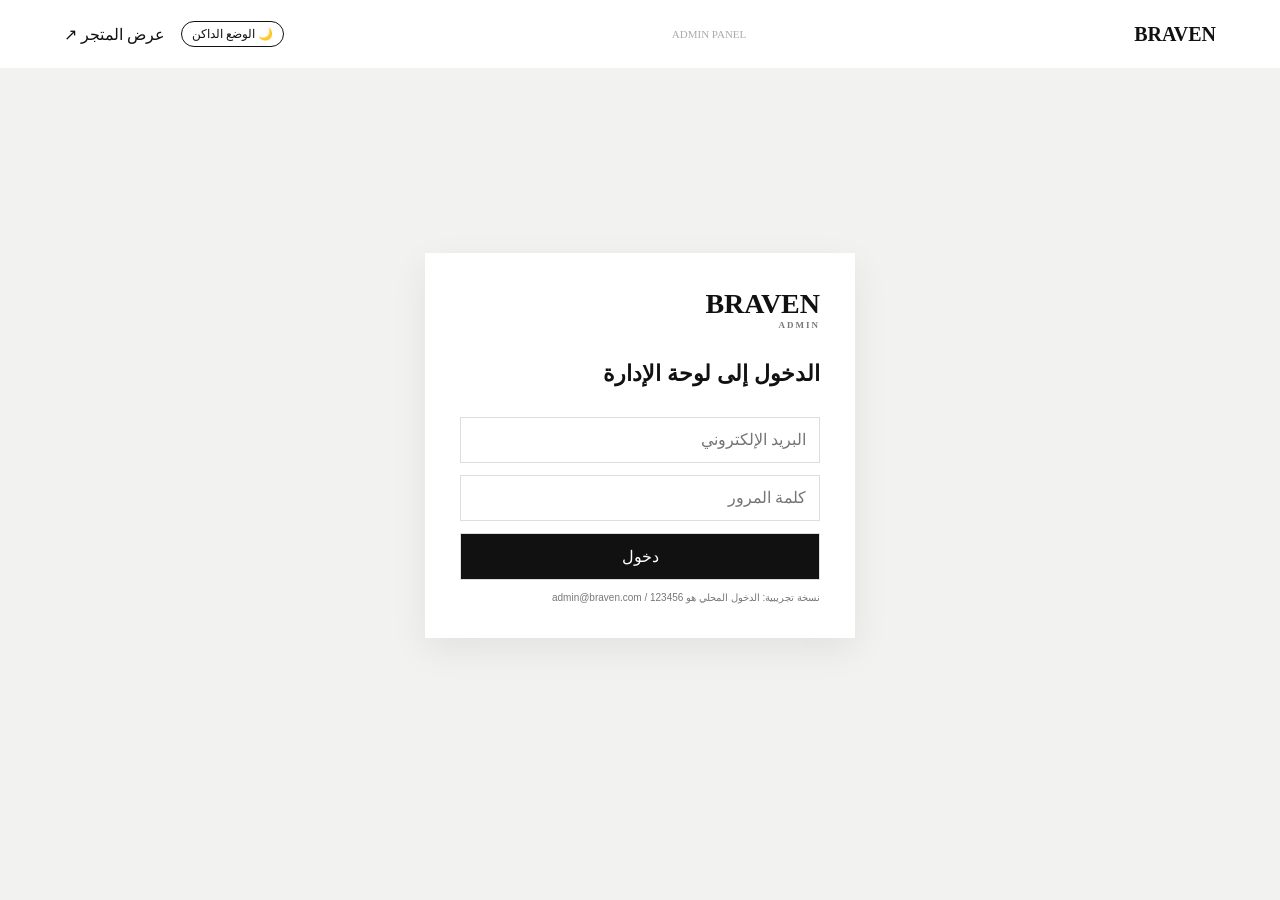
==== admin.html @ d01848b1 "Add files via upload" ====
<!doctype html><html lang="ar" dir="rtl"><head><meta charset="utf-8"><meta name="viewport" content="width=device-width,initial-scale=1"><title>لوحة الإدارة — BRAVEN</title><link rel="stylesheet" href="styles.css"></head><body class="admin-body">
<header class="admin-top"><a href="index.html">BRAVEN</a><span>ADMIN PANEL</span><div class="admin-top-actions"><button id="themeToggle" class="theme-toggle" onclick="toggleTheme()" title="تبديل الوضع">☀️ الوضع</button><a href="index.html">عرض المتجر ↗</a></div></header>
<main class="admin-wrap">
<section id="adminLogin" class="admin-login"><div class="admin-login-box"><div class="admin-logo">BRAVEN<span>ADMIN</span></div><h1>الدخول إلى لوحة الإدارة</h1><input id="adminEmail" placeholder="البريد الإلكتروني"><input id="adminPass" type="password" placeholder="كلمة المرور"><button onclick="adminLogin()">دخول</button><small>نسخة تجريبية: الدخول المحلي هو admin@braven.com / 123456</small></div></section>
<section id="dashboard" class="hidden">
<div class="admin-head"><div><span class="eyebrow dark">CONTROL CENTER</span><h1>لوحة الإدارة</h1><p>إدارة المنتجات والمخزون والطلبات والإعدادات.</p></div><button class="btn dark-btn" onclick="adminLogout()">تسجيل خروج</button></div>
<div class="stats"><div><b id="statOrders">0</b><span>الطلبات</span></div><div><b id="statSales">0</b><span>المبيعات ج.م</span></div><div><b id="statProducts">0</b><span>المنتجات</span></div><div><b id="statStock">0</b><span>المخزون</span></div></div>
<div class="admin-grid"><section class="admin-card"><h2 id="productFormTitle">إضافة منتج</h2><form id="productForm" onsubmit="saveProduct(event)"><input type="hidden" id="editId"><label>اسم المنتج<input id="pName" required placeholder="مثال: Oversized Tee"></label><label>الفئة<select id="pCat"><option value="men">رجالي</option><option value="women">حريمي</option><option value="kids">أطفال</option><option value="oversized">أوفر سايز</option><option value="hoodies">هوديز</option></select></label><div class="two"><label>السعر<input id="pPrice" required type="number"></label><label>السعر القديم<input id="pOld" type="number"></label></div><div class="two"><label>المخزون<input id="pStock" required type="number"></label><label>التقييم<input id="pRating" type="number" min="1" max="5" step=".1" value="5"></label></div><label>صورة المنتج<input id="pImage" type="file" accept="image/*"></label><label>أو رابط صورة<input id="pImageUrl" placeholder="https://..."></label><button class="btn dark-btn">حفظ المنتج</button><button type="button" class="btn outline" onclick="resetProductForm()">مسح</button></form></section>
<section class="admin-card"><h2>المنتجات والمخزون</h2><div id="adminProducts"></div></section></div>
<section class="admin-card" id="revenueDashboard"><h2>الإيرادات والإحصائيات</h2><p>جاري تحميل الإحصائيات...</p></section><section class="admin-card"><h2>الطلبات</h2><div id="adminOrders"></div></section>
<section class="admin-card settings"><h2>إعدادات المتجر</h2><div class="two"><label>اسم المتجر<input id="storeName"></label><label>رقم واتساب<input id="storePhone"></label></div><button class="btn dark-btn" onclick="saveSettings()">حفظ الإعدادات</button></section>
</section></main><div id="toast" class="toast"></div><script src="app.js"></script><script>initAdmin()</script></body></html>
---- styles.css ----
/* BRAVEN theme system — preserves the original layout while inverting the visual palette */
:root{
  --page-bg:#f4f4f1;--page-text:#111;--surface:#fff;--surface-2:#f8f8f6;
  --header-bg:#080a0b;--header-text:#fff;--border:#ddd;--muted-text:#747474;
  --invert-bg:#0b0d0e;--invert-text:#fff;--field-bg:#fff;--field-text:#111;
}
body{background:var(--page-bg);color:var(--page-text);transition:background-color .28s ease,color .28s ease}
body.theme-dark{
  --page-bg:#080909;--page-text:#fff;--surface:#111313;--surface-2:#161818;
  --header-bg:#000;--header-text:#fff;--border:#303333;--muted-text:#b7b7b7;
  --invert-bg:#000;--invert-text:#fff;--field-bg:#151717;--field-text:#fff;
}
body.theme-dark .topbar,body.theme-dark .admin-top{background:#000;color:#fff;border-color:#252525}
body:not(.theme-dark) .topbar,body:not(.theme-dark) .admin-top{background:#fff;color:#111;border-color:#ddd}
body:not(.theme-dark) .topbar nav a,body:not(.theme-dark) .actions button,body:not(.theme-dark) .actions a{color:#111}
body:not(.theme-dark) .brand small{color:#777}
body.theme-dark .brand small{color:#bbb}
body:not(.theme-dark) .hero{background:#fff;color:#111}
body:not(.theme-dark) .hero p{color:#555}
body:not(.theme-dark) .hero-art{background:linear-gradient(135deg,#eee,#fff)}
body:not(.theme-dark) .hero-stamp{color:#1118}
body:not(.theme-dark) .ghost{color:#111;border-color:#999}
body.theme-dark .section:not(.dark-section),body.theme-dark .benefits,body.theme-dark .instagram{background:#080909;color:#fff}
body.theme-dark .dark-section,body.theme-dark .reviews{background:#000;color:#fff}
body.theme-dark .product-card,body.theme-dark .cart-row,body.theme-dark .cart-total,
body.theme-dark .form-card,body.theme-dark .account-card,body.theme-dark .admin-card,
body.theme-dark .stats>div,body.theme-dark .admin-login-box{background:#111313;color:#fff;border-color:#303333}
body.theme-dark .product-card h3,body.theme-dark .section-head h2,body.theme-dark .admin-card h2,
body.theme-dark .admin-head h1,body.theme-dark .admin-logo,body.theme-dark label{color:#fff}
body.theme-dark .section-head a,body.theme-dark .benefits span,body.theme-dark .admin-product small,
body.theme-dark .order small,body.theme-dark .stats span{color:#b7b7b7}
body.theme-dark .benefits{border-color:#303333}
body.theme-dark .benefits>div{border-color:#303333}
body.theme-dark .shop-tools input,body.theme-dark .shop-tools select,body.theme-dark .account-card input,
body.theme-dark .checkout-form input,body.theme-dark .checkout-form select,body.theme-dark .checkout-form textarea,
body.theme-dark .admin-card input,body.theme-dark .admin-card select,
body.theme-dark .admin-login-box input{background:#151717;color:#fff;border-color:#3a3a3a}
body.theme-dark .outline{color:#fff;border-color:#555;background:transparent}
body.theme-dark .dark-btn{background:#fff;color:#000}
body.theme-dark .add-btn{background:#fff;color:#000}
body.theme-dark .sale{background:#fff;color:#000}
body.theme-dark .order,.theme-dark .admin-product{border-color:#303333}
body.theme-dark footer{background:#000;color:#aaa}
body.theme-dark footer h4{color:#fff}
body.theme-dark .newsletter{background:#000;color:#fff}
body.theme-dark .newsletter input{background:#151717;color:#fff}
body:not(.theme-dark) .dark-section{background:#fff;color:#111;border-top:1px solid #eee;border-bottom:1px solid #eee}
body:not(.theme-dark) .dark-section .section-head a{color:#555}
body:not(.theme-dark) .newsletter{background:#f2f2ef;color:#111}
body:not(.theme-dark) footer{background:#fff;color:#666;border-top:1px solid #ddd}
body:not(.theme-dark) footer h4{color:#111}
body:not(.theme-dark) .admin-body{background:#f4f4f1}
body.theme-dark .admin-body{background:#080909}
.theme-toggle{background:transparent!important;color:inherit!important;border:1px solid currentColor!important;border-radius:999px;padding:6px 10px!important;font-size:12px!important;line-height:1;transition:all .2s ease}
.theme-toggle:hover{transform:translateY(-1px);opacity:.8}
.admin-top-actions{display:flex;align-items:center;gap:16px}
.social-link{display:block;margin:8px 0}
@media(max-width:520px){.admin-top-actions{gap:8px}.theme-toggle{padding:6px 8px!important}.admin-top{padding:0 3%}.admin-top span{display:none}}
@import url('https://fonts.googleapis.com/css2?family=Cairo:wght@400;600;700;800;900&family=Montserrat:wght@500;700;800;900&display=swap');
:root{--black:#090b0c;--dark:#111416;--white:#f7f7f4;--line:#ddd;--muted:#747474;--accent:#fff;--card:#fff;--shadow:0 12px 35px #00000012}
*{box-sizing:border-box}html{scroll-behavior:smooth}body{margin:0;font-family:Cairo,Arial,sans-serif;background:#f4f4f1;color:#111}a{text-decoration:none;color:inherit}button,input,select,textarea{font:inherit}button{cursor:pointer;border:0}.topbar{height:66px;background:#080a0b;color:#fff;display:flex;align-items:center;padding:0 4%;gap:28px;position:sticky;top:0;z-index:20;border-bottom:1px solid #242729}.brand{display:flex;flex-direction:column;line-height:1;font-family:Montserrat,sans-serif;letter-spacing:.4px;min-width:110px}.brand span{font-weight:900;font-size:20px}.brand small{font-size:7px;letter-spacing:2px;margin-top:5px;color:#bbb}.topbar nav{display:flex;gap:25px;font-size:12px;flex:1}.topbar nav a{opacity:.78}.topbar nav a:hover,.topbar nav .active{opacity:1}.actions{display:flex;gap:13px;align-items:center}.actions button,.actions a{background:none;color:#fff;font-size:17px}.cart-link{white-space:nowrap}.cart-link b{background:#fff;color:#111;border-radius:50%;padding:1px 5px;font-size:10px}.hero{min-height:560px;background:#0b0d0e;color:#fff;display:grid;grid-template-columns:42% 58%;overflow:hidden}.hero-copy{padding:90px 8% 70px;display:flex;flex-direction:column;justify-content:center;z-index:2}.eyebrow{font:700 10px Montserrat,sans-serif;letter-spacing:2px;color:#bbb}.eyebrow.dark{color:#777}.hero h1{font:900 clamp(50px,6vw,86px)/.88 Montserrat;margin:18px 0;letter-spacing:-3px}.hero h1 strong{font-weight:900}.hero p{max-width:470px;color:#bdbdbd;line-height:1.9}.hero-buttons{display:flex;gap:10px;margin-top:22px}.btn{padding:12px 25px;border-radius:3px;font-weight:800;font-size:13px;display:inline-block}.light{background:#fff;color:#111}.ghost{border:1px solid #666;color:#fff}.dark-btn{background:#111;color:#fff}.outline{border:1px solid #aaa;background:transparent;color:#111}.hero-art{position:relative;background:linear-gradient(135deg,#303438,#121516);min-height:560px}.model-card{position:absolute;width:39%;height:72%;bottom:0;border-radius:7px 7px 0 0;background:linear-gradient(150deg,#272a2d,#070808);box-shadow:0 20px 60px #0008}.model-card:before{content:"";position:absolute;inset:9% 18%;border:2px solid #ddd6;border-radius:50% 50% 18% 18%;opacity:.25}.model-card span{position:absolute;top:42%;left:20%;font:900 17px Montserrat;transform:rotate(-8deg);color:#ddd}.model-one{left:20%;transform:rotate(-3deg)}.model-two{right:14%;height:68%;background:linear-gradient(150deg,#f0f0eb,#a7a7a3);transform:rotate(4deg)}.model-two span{color:#222}.hero-stamp{position:absolute;right:4%;top:18%;font:800 12px Montserrat;line-height:1.4;color:#fff8;text-align:center}.section{padding:55px 5%}.section-head{display:flex;justify-content:space-between;align-items:end;margin-bottom:25px}.section-head h2{margin:5px 0 0;font-size:25px}.section-head>a{font-size:12px;font-weight:700}.category-grid{display:grid;grid-template-columns:repeat(5,1fr);gap:12px}.cat{height:180px;border-radius:4px;overflow:hidden;position:relative;padding:18px;color:#fff;display:flex;flex-direction:column;justify-content:end;background:#25282a}.cat:before{content:"";position:absolute;inset:0;background:linear-gradient(transparent 20%,#000b)}.cat span,.cat b{position:relative}.cat span{font:800 12px Montserrat;letter-spacing:1px}.cat b{font-size:15px}.cat-men{background:linear-gradient(135deg,#444,#111)}.cat-women{background:linear-gradient(135deg,#777,#191919)}.cat-kids{background:linear-gradient(135deg,#bbb,#333)}.cat-over{background:linear-gradient(135deg,#333,#080808)}.cat-hood{background:linear-gradient(135deg,#555,#151515)}.dark-section{background:#0b0d0e;color:#fff}.dark-section .section-head a{color:#bbb}.product-grid{display:grid;grid-template-columns:repeat(4,1fr);gap:14px}.product-card{background:#fff;color:#111;border-radius:4px;overflow:hidden;box-shadow:var(--shadow);position:relative}.product-image{height:260px;background:linear-gradient(135deg,#ddd,#777);display:flex;align-items:center;justify-content:center;position:relative}.product-image span{font:900 28px Montserrat;color:#222;transform:rotate(-8deg);opacity:.7}.product-body{padding:12px}.product-body h3{font-size:13px;margin:0 0 5px}.price{font-weight:900}.old{text-decoration:line-through;color:#999;font-size:11px;margin-right:7px}.rating{color:#d18a00;font-size:11px;margin:4px 0}.add-btn{width:100%;background:#0b0d0e;color:#fff;padding:9px;border-radius:3px;margin-top:7px;font-size:11px}.sale{position:absolute;top:8px;left:8px;background:#111;color:#fff;padding:4px 7px;font-size:9px}.benefits{display:grid;grid-template-columns:repeat(4,1fr);padding-top:35px;padding-bottom:35px;background:#fff;border-bottom:1px solid #ddd}.benefits>div{padding:10px 25px;border-left:1px solid #ddd;display:flex;flex-direction:column;gap:3px}.benefits i{font-size:23px;font-style:normal}.benefits span{font-size:11px;color:#777}.benefits b{font-size:13px}.reviews{background:#0b0d0e;color:#fff}.review-grid{display:grid;grid-template-columns:repeat(3,1fr);gap:14px}.review-grid article{border:1px solid #292d2f;padding:22px;background:#111416}.review-grid b{color:#e7a62b}.review-grid p{font-size:13px;line-height:1.8;color:#ccc}.review-grid strong{font-size:12px}.insta-grid{display:grid;grid-template-columns:repeat(5,1fr);gap:8px}.insta-grid div{height:150px;background:linear-gradient(135deg,#333,#aaa);display:flex;align-items:center;justify-content:center;color:#fff;font:900 15px Montserrat}.newsletter{background:#111416;color:#fff;padding:45px 7%;display:flex;justify-content:space-between;align-items:center}.newsletter h2{margin:8px 0}.newsletter p{color:#aaa;font-size:12px}.newsletter form{display:flex;gap:8px}.newsletter input{min-width:300px;padding:13px;border:0}.newsletter button{padding:13px 25px}.newsletter+footer{}footer{background:#070809;color:#aaa;display:grid;grid-template-columns:2fr 1fr 1fr 1fr;gap:40px;padding:45px 5%;font-size:11px}footer h4{color:#fff;margin-top:0}footer>div>a:not(.brand){display:block;margin:9px 0}footer p{line-height:1.8}.page-title{margin-bottom:35px}.page-title h1{font-size:38px;margin:7px 0}.shop-tools{display:flex;gap:10px;margin-bottom:25px}.shop-tools input{flex:1}.shop-tools input,.shop-tools select,.account-card input,.checkout-form input,.checkout-form select,.checkout-form textarea,.admin-card input,.admin-card select{border:1px solid #ddd;background:#fff;padding:12px;border-radius:3px;outline:none}.cart-row{display:grid;grid-template-columns:90px 1fr 100px 120px 40px;align-items:center;gap:15px;background:#fff;padding:12px;margin-bottom:8px}.mini-img{height:75px;background:linear-gradient(135deg,#ddd,#777);display:flex;align-items:center;justify-content:center;font:900 12px Montserrat}.cart-total{background:#fff;padding:25px;margin-top:20px;display:flex;justify-content:space-between;align-items:center}.checkout-form{display:grid;grid-template-columns:1.2fr .8fr;gap:20px}.form-card,.account-card{background:#fff;padding:25px;border-radius:5px;box-shadow:var(--shadow)}.form-card label,.admin-card label{display:flex;flex-direction:column;gap:7px;font-size:12px;margin-bottom:13px;font-weight:700}.form-card textarea{min-height:100px}.account{min-height:600px;display:flex;justify-content:center;align-items:flex-start}.account-card{width:min(500px,100%);display:flex;flex-direction:column;gap:12px}.toast{position:fixed;bottom:25px;left:25px;background:#111;color:#fff;padding:12px 18px;border-radius:4px;opacity:0;transform:translateY(10px);transition:.25s;z-index:99}.toast.show{opacity:1;transform:none}.admin-body{background:#f2f3f1}.admin-top{height:68px;background:#0a0c0d;color:#fff;display:flex;align-items:center;justify-content:space-between;padding:0 5%;font-family:Montserrat}.admin-top>a:first-child{font-size:20px;font-weight:900}.admin-top span{font-size:11px;color:#aaa}.admin-wrap{padding:40px 5%}.admin-login{min-height:75vh;display:grid;place-items:center}.admin-login-box{background:#fff;padding:35px;width:min(430px,100%);box-shadow:var(--shadow);display:flex;flex-direction:column;gap:12px}.admin-login-box h1{font-size:22px}.admin-login-box input,.admin-login-box button{padding:13px;border:1px solid #ddd}.admin-login-box button{background:#111;color:#fff}.admin-login-box small{font-size:10px;color:#777}.admin-logo{font:900 28px Montserrat}.admin-logo span{font-size:9px;display:block;letter-spacing:2px;color:#777}.admin-head{display:flex;justify-content:space-between;align-items:center;margin-bottom:25px}.admin-head h1{margin:5px 0}.stats{display:grid;grid-template-columns:repeat(4,1fr);gap:12px;margin-bottom:18px}.stats>div{background:#fff;padding:20px;box-shadow:var(--shadow);display:flex;flex-direction:column}.stats b{font:900 25px Montserrat}.stats span{font-size:11px;color:#777}.admin-grid{display:grid;grid-template-columns:.85fr 1.15fr;gap:18px}.admin-card{background:#fff;padding:22px;margin-bottom:18px;box-shadow:var(--shadow)}.admin-card h2{font-size:17px;margin-top:0}.two{display:grid;grid-template-columns:1fr 1fr;gap:10px}.admin-product{display:grid;grid-template-columns:60px 1fr auto;gap:10px;align-items:center;border-bottom:1px solid #eee;padding:10px 0}.admin-thumb{width:60px;height:60px;background:linear-gradient(135deg,#ddd,#777);display:grid;place-items:center;font:800 9px Montserrat}.admin-product small{color:#777}.admin-actions button{padding:6px 9px;font-size:10px;margin:2px}.order{border:1px solid #eee;padding:14px;margin-bottom:8px}.order-head{display:flex;justify-content:space-between;font-weight:800}.order small{color:#777}.hidden{display:none!important}@media(max-width:900px){.topbar nav{display:none}.hero{grid-template-columns:1fr}.hero-art{min-height:400px}.category-grid{grid-template-columns:repeat(2,1fr)}.product-grid{grid-template-columns:repeat(2,1fr)}.benefits{grid-template-columns:repeat(2,1fr)}.review-grid,.insta-grid{grid-template-columns:1fr}.checkout-form,.admin-grid{grid-template-columns:1fr}footer{grid-template-columns:1fr 1fr}.newsletter{display:block}.newsletter form{margin-top:20px}.cart-row{grid-template-columns:65px 1fr auto}.cart-row .qty,.cart-row .remove{grid-column:auto}.stats{grid-template-columns:repeat(2,1fr)}}@media(max-width:520px){.section{padding:38px 4%}.hero-copy{padding:60px 7%}.hero h1{font-size:48px}.category-grid,.product-grid{grid-template-columns:1fr 1fr}.product-image{height:190px}.benefits{grid-template-columns:1fr}.shop-tools{flex-direction:column}.newsletter input{min-width:0;width:100%}footer{grid-template-columns:1fr}.two{grid-template-columns:1fr}}

.order-status label{display:flex;flex-direction:column;gap:6px;font-size:11px;font-weight:700}
.order-status select{padding:8px;border:1px solid #ddd;border-radius:4px;background:#fff}
.theme-dark .order-status select{background:#151717;color:#fff;border-color:#444}
.order-status-list{margin-top:18px}.customer-order-status{display:flex;justify-content:space-between;align-items:center;padding:12px 0;border-bottom:1px solid var(--border);gap:12px}
.customer-order-status:last-child{border-bottom:0}.customer-order-status small{display:block;color:var(--muted-text);font-size:10px;margin-top:3px}.customer-order-status strong{padding:6px 10px;border-radius:999px;border:1px solid var(--border);font-size:11px}

.previous-orders{margin-top:18px}.previous-order{border-top:1px solid #ddd;padding:14px 0}.previous-order .order-head{display:flex;gap:12px;justify-content:space-between;flex-wrap:wrap}.previous-items{display:flex;gap:8px;flex-wrap:wrap;margin-top:8px}.previous-items span{padding:6px 9px;background:#f3f3f3;border-radius:6px}.revenue-stats{margin:14px 0}.revenue-stats div{min-height:75px}
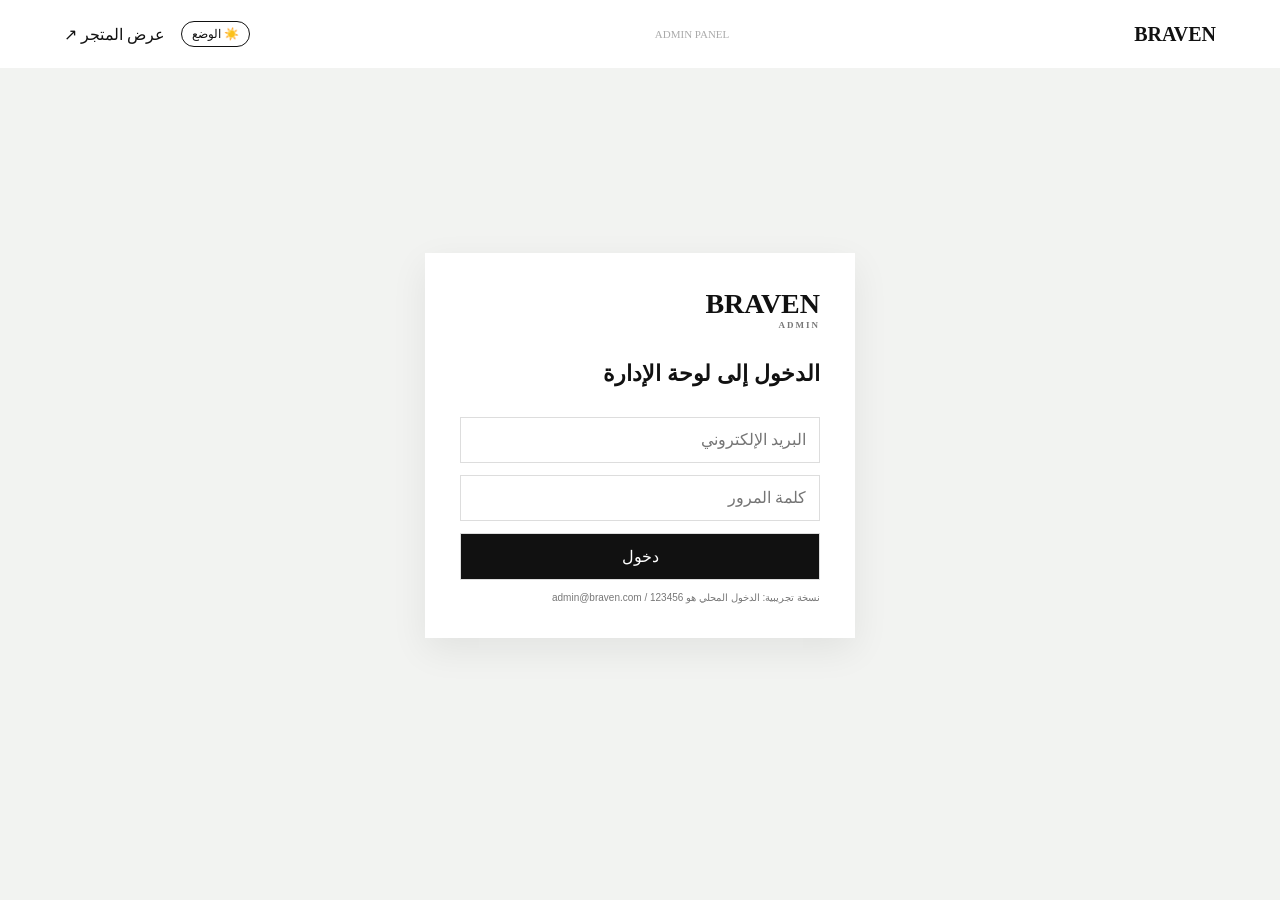
==== commit 12e3337f: "Extend admin product editor and review management" ====
--- a/admin.html
+++ b/admin.html
@@ -5,8 +5,8 @@
 <section id="dashboard" class="hidden">
 <div class="admin-head"><div><span class="eyebrow dark">CONTROL CENTER</span><h1>لوحة الإدارة</h1><p>إدارة المنتجات والمخزون والطلبات والإعدادات.</p></div><button class="btn dark-btn" onclick="adminLogout()">تسجيل خروج</button></div>
 <div class="stats"><div><b id="statOrders">0</b><span>الطلبات</span></div><div><b id="statSales">0</b><span>المبيعات ج.م</span></div><div><b id="statProducts">0</b><span>المنتجات</span></div><div><b id="statStock">0</b><span>المخزون</span></div></div>
-<div class="admin-grid"><section class="admin-card"><h2 id="productFormTitle">إضافة منتج</h2><form id="productForm" onsubmit="saveProduct(event)"><input type="hidden" id="editId"><label>اسم المنتج<input id="pName" required placeholder="مثال: Oversized Tee"></label><label>الفئة<select id="pCat"><option value="men">رجالي</option><option value="women">حريمي</option><option value="kids">أطفال</option><option value="oversized">أوفر سايز</option><option value="hoodies">هوديز</option></select></label><div class="two"><label>السعر<input id="pPrice" required type="number"></label><label>السعر القديم<input id="pOld" type="number"></label></div><div class="two"><label>المخزون<input id="pStock" required type="number"></label><label>التقييم<input id="pRating" type="number" min="1" max="5" step=".1" value="5"></label></div><label>صورة المنتج<input id="pImage" type="file" accept="image/*"></label><label>أو رابط صورة<input id="pImageUrl" placeholder="https://..."></label><button class="btn dark-btn">حفظ المنتج</button><button type="button" class="btn outline" onclick="resetProductForm()">مسح</button></form></section>
+<div class="admin-grid"><section class="admin-card"><h2 id="productFormTitle">إضافة منتج</h2><form id="productForm" onsubmit="saveProduct(event)"><input type="hidden" id="editId"><label>اسم المنتج<input id="pName" required placeholder="مثال: Oversized Tee"></label><label>الفئة<select id="pCat"><option value="men">رجالي</option><option value="women">حريمي</option><option value="kids">أطفال</option><option value="oversized">أوفر سايز</option><option value="hoodies">هوديز</option></select></label><div class="two"><label>السعر<input id="pPrice" required type="number"></label><label>السعر القديم<input id="pOld" type="number"></label></div><div class="two"><label>المخزون<input id="pStock" required type="number"></label><label>التقييم<input id="pRating" type="number" min="1" max="5" step=".1" value="5"></label></div><label>صور المنتج (يمكن اختيار أكثر من صورة)<input id="pImages" type="file" accept="image/*" multiple></label><label>أو رابط صورة رئيسية<input id="pImageUrl" placeholder="https://..."></label><label>الوصف الكامل<textarea id="pDescription" rows="5" placeholder="وصف المنتج وتفاصيله"></textarea></label><div class="two"><label>المقاسات<input id="pSizes" placeholder="S, M, L, XL"></label><label>الألوان<input id="pColors" placeholder="أسود, أبيض"></label></div><div class="two"><label>SKU / كود المنتج<input id="pSku" placeholder="BRV-001"></label><label>حد تنبيه المخزون<input id="pLowStock" type="number" min="0" value="3"></label></div><div class="admin-checks"><label><input id="pFeatured" type="checkbox"> منتج مميز</label><label><input id="pNew" type="checkbox"> منتج جديد</label></div><button class="btn dark-btn">حفظ المنتج</button><button type="button" class="btn outline" onclick="resetProductForm()">مسح</button></form></section>
 <section class="admin-card"><h2>المنتجات والمخزون</h2><div id="adminProducts"></div></section></div>
 <section class="admin-card" id="revenueDashboard"><h2>الإيرادات والإحصائيات</h2><p>جاري تحميل الإحصائيات...</p></section><section class="admin-card"><h2>الطلبات</h2><div id="adminOrders"></div></section>
-<section class="admin-card settings"><h2>إعدادات المتجر</h2><div class="two"><label>اسم المتجر<input id="storeName"></label><label>رقم واتساب<input id="storePhone"></label></div><button class="btn dark-btn" onclick="saveSettings()">حفظ الإعدادات</button></section>
+<section class="admin-card"><h2>إدارة التقييمات والمراجعات</h2><div id="adminReviews"></div></section><section class="admin-card settings"><h2>إعدادات المتجر</h2><div class="two"><label>اسم المتجر<input id="storeName"></label><label>رقم واتساب<input id="storePhone"></label></div><button class="btn dark-btn" onclick="saveSettings()">حفظ الإعدادات</button></section>
 </section></main><div id="toast" class="toast"></div><script src="app.js"></script><script>initAdmin()</script></body></html>
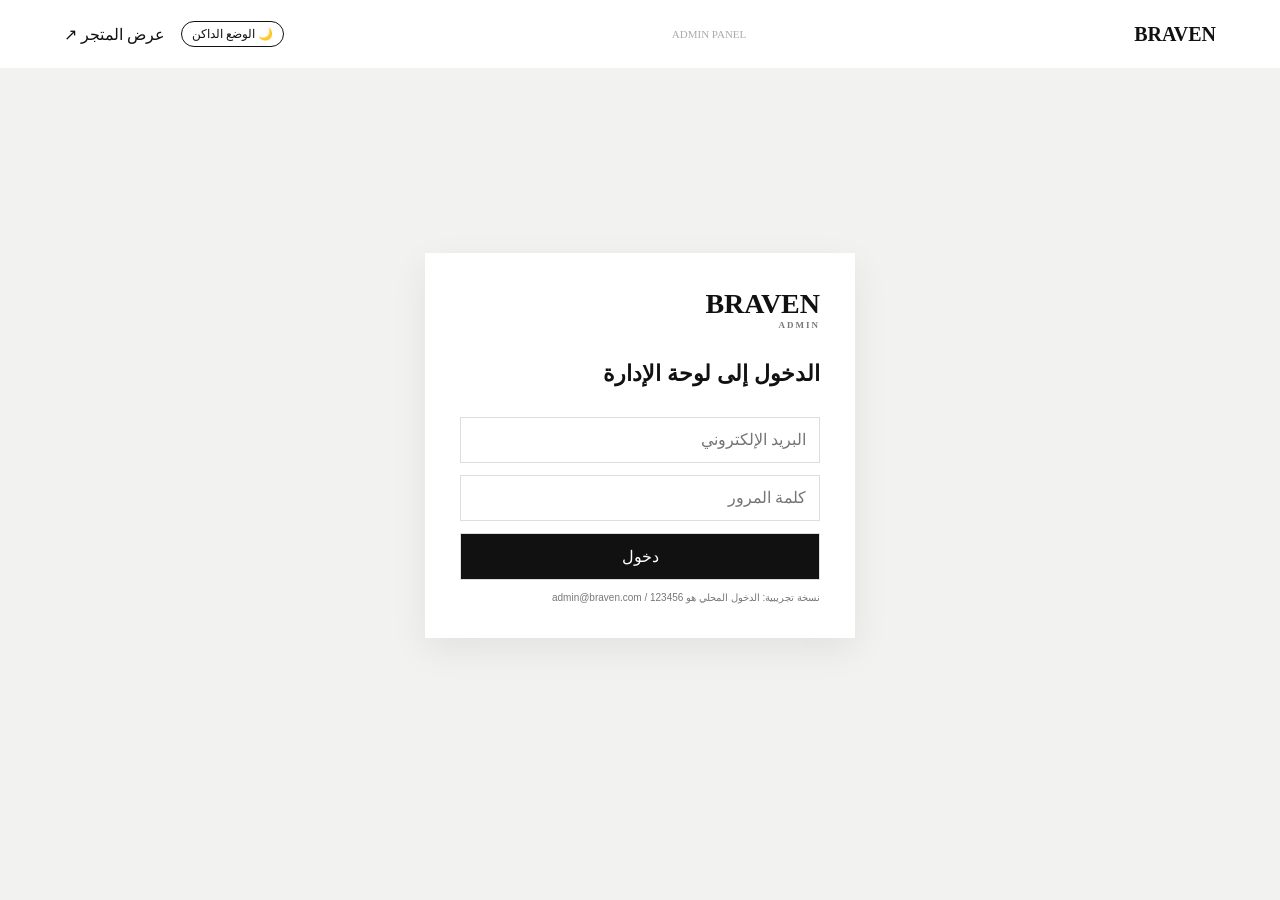
==== commit b156dea1: "Use stable runtime fix in admin and refresh assets" ====
--- a/admin.html
+++ b/admin.html
@@ -1,12 +1,9 @@
-<!doctype html><html lang="ar" dir="rtl"><head><meta charset="utf-8"><meta name="viewport" content="width=device-width,initial-scale=1"><title>لوحة الإدارة — BRAVEN</title><link rel="stylesheet" href="styles.css"></head><body class="admin-body">
+<!doctype html><html lang="ar" dir="rtl"><head><meta charset="utf-8"><meta name="viewport" content="width=device-width,initial-scale=1"><title>لوحة الإدارة — BRAVEN</title><link rel="stylesheet" href="styles.css?v=20260926-3"></head><body class="admin-body">
 <header class="admin-top"><a href="index.html">BRAVEN</a><span>ADMIN PANEL</span><div class="admin-top-actions"><button id="themeToggle" class="theme-toggle" onclick="toggleTheme()" title="تبديل الوضع">☀️ الوضع</button><a href="index.html">عرض المتجر ↗</a></div></header>
-<main class="admin-wrap">
-<section id="adminLogin" class="admin-login"><div class="admin-login-box"><div class="admin-logo">BRAVEN<span>ADMIN</span></div><h1>الدخول إلى لوحة الإدارة</h1><input id="adminEmail" placeholder="البريد الإلكتروني"><input id="adminPass" type="password" placeholder="كلمة المرور"><button onclick="adminLogin()">دخول</button><small>نسخة تجريبية: الدخول المحلي هو admin@braven.com / 123456</small></div></section>
-<section id="dashboard" class="hidden">
-<div class="admin-head"><div><span class="eyebrow dark">CONTROL CENTER</span><h1>لوحة الإدارة</h1><p>إدارة المنتجات والمخزون والطلبات والإعدادات.</p></div><button class="btn dark-btn" onclick="adminLogout()">تسجيل خروج</button></div>
+<main class="admin-wrap"><section id="adminLogin" class="admin-login"><div class="admin-login-box"><div class="admin-logo">BRAVEN<span>ADMIN</span></div><h1>الدخول إلى لوحة الإدارة</h1><input id="adminEmail" placeholder="البريد الإلكتروني"><input id="adminPass" type="password" placeholder="كلمة المرور"><button onclick="bravenSafeAdminLogin()">دخول</button><small>نسخة تجريبية: الدخول المحلي هو admin@braven.com / 123456</small></div></section>
+<section id="dashboard" class="hidden"><div class="admin-head"><div><span class="eyebrow dark">CONTROL CENTER</span><h1>لوحة الإدارة</h1><p>إدارة المنتجات والمخزون والطلبات والإعدادات.</p></div><button class="btn dark-btn" onclick="adminLogout()">تسجيل خروج</button></div>
 <div class="stats"><div><b id="statOrders">0</b><span>الطلبات</span></div><div><b id="statSales">0</b><span>المبيعات ج.م</span></div><div><b id="statProducts">0</b><span>المنتجات</span></div><div><b id="statStock">0</b><span>المخزون</span></div></div>
-<div class="admin-grid"><section class="admin-card"><h2 id="productFormTitle">إضافة منتج</h2><form id="productForm" onsubmit="saveProduct(event)"><input type="hidden" id="editId"><label>اسم المنتج<input id="pName" required placeholder="مثال: Oversized Tee"></label><label>الفئة<select id="pCat"><option value="men">رجالي</option><option value="women">حريمي</option><option value="kids">أطفال</option><option value="oversized">أوفر سايز</option><option value="hoodies">هوديز</option></select></label><div class="two"><label>السعر<input id="pPrice" required type="number"></label><label>السعر القديم<input id="pOld" type="number"></label></div><div class="two"><label>المخزون<input id="pStock" required type="number"></label><label>التقييم<input id="pRating" type="number" min="1" max="5" step=".1" value="5"></label></div><label>صور المنتج (يمكن اختيار أكثر من صورة)<input id="pImages" type="file" accept="image/*" multiple></label><label>أو رابط صورة رئيسية<input id="pImageUrl" placeholder="https://..."></label><label>الوصف الكامل<textarea id="pDescription" rows="5" placeholder="وصف المنتج وتفاصيله"></textarea></label><div class="two"><label>المقاسات<input id="pSizes" placeholder="S, M, L, XL"></label><label>الألوان<input id="pColors" placeholder="أسود, أبيض"></label></div><div class="two"><label>SKU / كود المنتج<input id="pSku" placeholder="BRV-001"></label><label>حد تنبيه المخزون<input id="pLowStock" type="number" min="0" value="3"></label></div><div class="admin-checks"><label><input id="pFeatured" type="checkbox"> منتج مميز</label><label><input id="pNew" type="checkbox"> منتج جديد</label></div><button class="btn dark-btn">حفظ المنتج</button><button type="button" class="btn outline" onclick="resetProductForm()">مسح</button></form></section>
+<div class="admin-grid"><section class="admin-card"><h2 id="productFormTitle">إضافة منتج</h2><form id="productForm" onsubmit="saveProduct(event)"><input type="hidden" id="editId"><label>اسم المنتج<input id="pName" required placeholder="مثال: Oversized Tee"></label><label>الفئة><select id="pCat"><option value="men">رجالي</option><option value="women">حريمي</option><option value="kids">أطفال</option><option value="oversized">أوفر سايز</option><option value="hoodies">هوديز</option></select></label><div class="two"><label>السعر<input id="pPrice" required type="number"></label><label>السعر القديم<input id="pOld" type="number"></label></div><div class="two"><label>المخزون<input id="pStock" required type="number"></label><label>التقييم<input id="pRating" type="number" min="1" max="5" step=".1" value="5"></label></div><label>صور المنتج (يمكن اختيار أكثر من صورة)<input id="pImages" type="file" accept="image/*" multiple></label><label>أو رابط صورة رئيسية<input id="pImageUrl" placeholder="https://..."></label><label>الوصف الكامل<textarea id="pDescription" rows="5" placeholder="وصف المنتج وتفاصيله"></textarea></label><div class="two"><label>المقاسات<input id="pSizes" placeholder="S, M, L, XL"></label><label>الألوان<input id="pColors" placeholder="أسود, أبيض"></label></div><div class="two"><label>SKU / كود المنتج<input id="pSku" placeholder="BRV-001"></label><label>حد تنبيه المخزون<input id="pLowStock" type="number" min="0" value="3"></label></div><div class="admin-checks"><label><input id="pFeatured" type="checkbox"> منتج مميز</label><label><input id="pNew" type="checkbox"> منتج جديد</label></div><button class="btn dark-btn">حفظ المنتج</button><button type="button" class="btn outline" onclick="resetProductForm()">مسح</button></form></section>
 <section class="admin-card"><h2>المنتجات والمخزون</h2><div id="adminProducts"></div></section></div>
-<section class="admin-card" id="revenueDashboard"><h2>الإيرادات والإحصائيات</h2><p>جاري تحميل الإحصائيات...</p></section><section class="admin-card"><h2>الطلبات</h2><div id="adminOrders"></div></section>
-<section class="admin-card"><h2>إدارة التقييمات والمراجعات</h2><div id="adminReviews"></div></section><section class="admin-card settings"><h2>إعدادات المتجر</h2><div class="two"><label>اسم المتجر<input id="storeName"></label><label>رقم واتساب<input id="storePhone"></label></div><button class="btn dark-btn" onclick="saveSettings()">حفظ الإعدادات</button></section>
-</section></main><div id="toast" class="toast"></div><script src="app.js"></script><script>initAdmin()</script></body></html>+<section class="admin-card" id="revenueDashboard"><h2>الإيرادات والإحصائيات</h2><p>جاري تحميل الإحصائيات...</p></section><section class="admin-card"><h2>الطلبات</h2><div id="adminOrders"></div></section><section class="admin-card"><h2>إدارة التقييمات والمراجعات</h2><div id="adminReviews"></div></section><section class="admin-card settings"><h2>إعدادات المتجر</h2><div class="two"><label>اسم المتجر<input id="storeName"></label><label>رقم واتساب<input id="storePhone"></label></div><button class="btn dark-btn" onclick="saveSettings()">حفظ الإعدادات</button></section>
+</section></main><div id="toast" class="toast"></div><script src="app.js?v=20260926-3"></script><script src="recovery.js?v=20260926-3"></script><script src="runtime-fix.js?v=20260926-3"></script><script>initAdmin()</script></body></html>
--- a/styles.css
+++ b/styles.css
@@ -68,3 +68,5 @@
 .customer-order-status:last-child{border-bottom:0}.customer-order-status small{display:block;color:var(--muted-text);font-size:10px;margin-top:3px}.customer-order-status strong{padding:6px 10px;border-radius:999px;border:1px solid var(--border);font-size:11px}
 
 .previous-orders{margin-top:18px}.previous-order{border-top:1px solid #ddd;padding:14px 0}.previous-order .order-head{display:flex;gap:12px;justify-content:space-between;flex-wrap:wrap}.previous-items{display:flex;gap:8px;flex-wrap:wrap;margin-top:8px}.previous-items span{padding:6px 9px;background:#f3f3f3;border-radius:6px}.revenue-stats{margin:14px 0}.revenue-stats div{min-height:75px}
+
+.product-card{cursor:pointer}.detail-main-image{min-height:520px;border-radius:8px;background:linear-gradient(135deg,#ddd,#777);background-size:cover;background-position:center;display:grid;place-items:center;font:900 40px Montserrat;color:#222}.product-detail-grid{display:grid;grid-template-columns:1.05fr .95fr;gap:35px;align-items:start}.detail-gallery{display:flex;gap:8px;margin-top:10px;overflow:auto}.detail-gallery button{border:1px solid #ddd;background:transparent;padding:0;width:78px;height:78px;flex:0 0 auto}.detail-gallery img{width:100%;height:100%;object-fit:cover}.detail-info h1{font-size:40px;margin:10px 0}.detail-price{font:900 30px Montserrat}.stock-badge{display:inline-block;padding:7px 12px;border-radius:999px;font-size:11px}.stock-badge.in{background:#e8f5e9;color:#1b5e20}.stock-badge.out{background:#ffebee;color:#b71c1c}.product-description{line-height:2;color:var(--muted-text);white-space:pre-line}.detail-actions{display:flex;gap:10px;margin-top:25px;flex-wrap:wrap}.reviews-block{margin-top:40px}.reviews-block article{border:1px solid var(--border);padding:15px;margin:8px 0;background:var(--surface)}.review-form{display:grid;gap:10px;margin-top:18px}.review-form input,.review-form select,.review-form textarea{padding:11px;border:1px solid var(--border);background:var(--field-bg);color:var(--field-text)}.review-form textarea{min-height:100px}.related-section{padding-left:0;padding-right:0}.review-admin-row{border-bottom:1px solid var(--border);padding:12px 0}.review-admin-row button{padding:6px 10px}.admin-checks{display:flex;gap:18px;flex-wrap:wrap}.admin-checks label{display:flex!important;flex-direction:row!important;align-items:center;gap:6px}.admin-checks input{width:auto}.theme-dark .stock-badge.in{background:#17351a;color:#b8e0bb}.theme-dark .stock-badge.out{background:#3b161a;color:#ffb8bf}@media(max-width:800px){.product-detail-grid{grid-template-columns:1fr}.detail-main-image{min-height:360px}.detail-info h1{font-size:30px}}
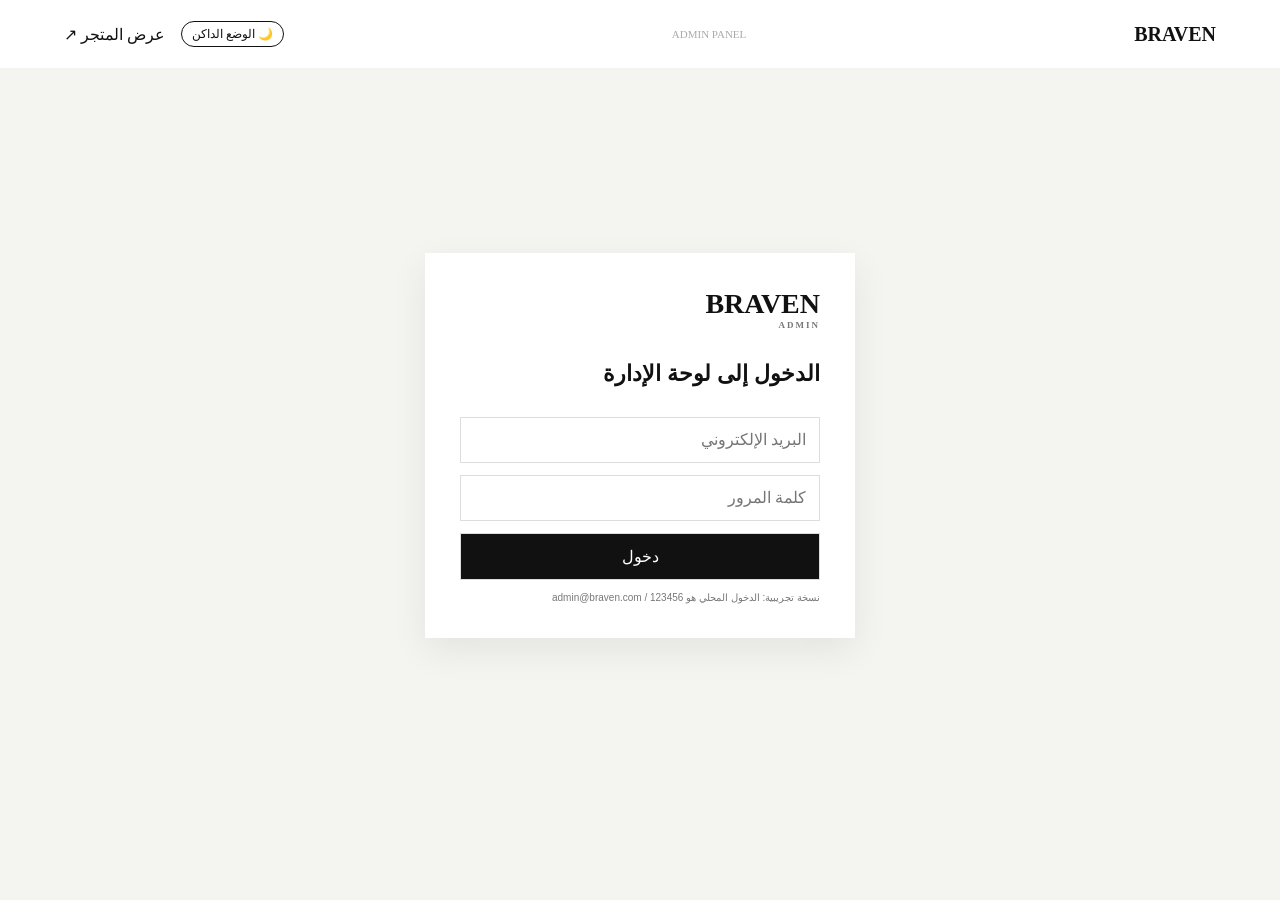
==== commit f8804b6a: "Fix admin form markup and load final theme layer" ====
--- a/admin.html
+++ b/admin.html
@@ -1,9 +1 @@
-<!doctype html><html lang="ar" dir="rtl"><head><meta charset="utf-8"><meta name="viewport" content="width=device-width,initial-scale=1"><title>لوحة الإدارة — BRAVEN</title><link rel="stylesheet" href="styles.css?v=20260926-3"></head><body class="admin-body">
-<header class="admin-top"><a href="index.html">BRAVEN</a><span>ADMIN PANEL</span><div class="admin-top-actions"><button id="themeToggle" class="theme-toggle" onclick="toggleTheme()" title="تبديل الوضع">☀️ الوضع</button><a href="index.html">عرض المتجر ↗</a></div></header>
-<main class="admin-wrap"><section id="adminLogin" class="admin-login"><div class="admin-login-box"><div class="admin-logo">BRAVEN<span>ADMIN</span></div><h1>الدخول إلى لوحة الإدارة</h1><input id="adminEmail" placeholder="البريد الإلكتروني"><input id="adminPass" type="password" placeholder="كلمة المرور"><button onclick="bravenSafeAdminLogin()">دخول</button><small>نسخة تجريبية: الدخول المحلي هو admin@braven.com / 123456</small></div></section>
-<section id="dashboard" class="hidden"><div class="admin-head"><div><span class="eyebrow dark">CONTROL CENTER</span><h1>لوحة الإدارة</h1><p>إدارة المنتجات والمخزون والطلبات والإعدادات.</p></div><button class="btn dark-btn" onclick="adminLogout()">تسجيل خروج</button></div>
-<div class="stats"><div><b id="statOrders">0</b><span>الطلبات</span></div><div><b id="statSales">0</b><span>المبيعات ج.م</span></div><div><b id="statProducts">0</b><span>المنتجات</span></div><div><b id="statStock">0</b><span>المخزون</span></div></div>
-<div class="admin-grid"><section class="admin-card"><h2 id="productFormTitle">إضافة منتج</h2><form id="productForm" onsubmit="saveProduct(event)"><input type="hidden" id="editId"><label>اسم المنتج<input id="pName" required placeholder="مثال: Oversized Tee"></label><label>الفئة><select id="pCat"><option value="men">رجالي</option><option value="women">حريمي</option><option value="kids">أطفال</option><option value="oversized">أوفر سايز</option><option value="hoodies">هوديز</option></select></label><div class="two"><label>السعر<input id="pPrice" required type="number"></label><label>السعر القديم<input id="pOld" type="number"></label></div><div class="two"><label>المخزون<input id="pStock" required type="number"></label><label>التقييم<input id="pRating" type="number" min="1" max="5" step=".1" value="5"></label></div><label>صور المنتج (يمكن اختيار أكثر من صورة)<input id="pImages" type="file" accept="image/*" multiple></label><label>أو رابط صورة رئيسية<input id="pImageUrl" placeholder="https://..."></label><label>الوصف الكامل<textarea id="pDescription" rows="5" placeholder="وصف المنتج وتفاصيله"></textarea></label><div class="two"><label>المقاسات<input id="pSizes" placeholder="S, M, L, XL"></label><label>الألوان<input id="pColors" placeholder="أسود, أبيض"></label></div><div class="two"><label>SKU / كود المنتج<input id="pSku" placeholder="BRV-001"></label><label>حد تنبيه المخزون<input id="pLowStock" type="number" min="0" value="3"></label></div><div class="admin-checks"><label><input id="pFeatured" type="checkbox"> منتج مميز</label><label><input id="pNew" type="checkbox"> منتج جديد</label></div><button class="btn dark-btn">حفظ المنتج</button><button type="button" class="btn outline" onclick="resetProductForm()">مسح</button></form></section>
-<section class="admin-card"><h2>المنتجات والمخزون</h2><div id="adminProducts"></div></section></div>
-<section class="admin-card" id="revenueDashboard"><h2>الإيرادات والإحصائيات</h2><p>جاري تحميل الإحصائيات...</p></section><section class="admin-card"><h2>الطلبات</h2><div id="adminOrders"></div></section><section class="admin-card"><h2>إدارة التقييمات والمراجعات</h2><div id="adminReviews"></div></section><section class="admin-card settings"><h2>إعدادات المتجر</h2><div class="two"><label>اسم المتجر<input id="storeName"></label><label>رقم واتساب<input id="storePhone"></label></div><button class="btn dark-btn" onclick="saveSettings()">حفظ الإعدادات</button></section>
-</section></main><div id="toast" class="toast"></div><script src="app.js?v=20260926-3"></script><script src="recovery.js?v=20260926-3"></script><script src="runtime-fix.js?v=20260926-3"></script><script>initAdmin()</script></body></html>+<!doctype html><html lang="ar" dir="rtl"><head><meta charset="utf-8"><meta name="viewport" content="width=device-width,initial-scale=1"><title>لوحة الإدارة — BRAVEN</title><link rel="stylesheet" href="styles.css?v=20260926-3"><link rel="stylesheet" href="theme-fix.css?v=20260926-1"></head><body class="admin-body"><header class="admin-top"><a href="index.html">BRAVEN</a><span>ADMIN PANEL</span><div class="admin-top-actions"><button id="themeToggle" class="theme-toggle" onclick="toggleTheme()" title="تبديل الوضع">☀️ الوضع</button><a href="index.html">عرض المتجر ↗</a></div></header><main class="admin-wrap"><section id="adminLogin" class="admin-login"><div class="admin-login-box"><div class="admin-logo">BRAVEN<span>ADMIN</span></div><h1>الدخول إلى لوحة الإدارة</h1><input id="adminEmail" placeholder="البريد الإلكتروني"><input id="adminPass" type="password" placeholder="كلمة المرور"><button onclick="bravenSafeAdminLogin()">دخول</button><small>نسخة تجريبية: الدخول المحلي هو admin@braven.com / 123456</small></div></section><section id="dashboard" class="hidden"><div class="admin-head"><div><span class="eyebrow dark">CONTROL CENTER</span><h1>لوحة الإدارة</h1><p>إدارة المنتجات والمخزون والطلبات والإعدادات.</p></div><button class="btn dark-btn" onclick="adminLogout()">تسجيل خروج</button></div><div class="stats"><div><b id="statOrders">0</b><span>الطلبات</span></div><div><b id="statSales">0</b><span>المبيعات ج.م</span></div><div><b id="statProducts">0</b><span>المنتجات</span></div><div><b id="statStock">0</b><span>المخزون</span></div></div><div class="admin-grid"><section class="admin-card"><h2 id="productFormTitle">إضافة منتج</h2><form id="productForm" onsubmit="saveProduct(event)"><input type="hidden" id="editId"><label>اسم المنتج<input id="pName" required placeholder="مثال: Oversized Tee"></label><label>الفئة<select id="pCat"><option value="men">رجالي</option><option value="women">حريمي</option><option value="kids">أطفال</option><option value="oversized">أوفر سايز</option><option value="hoodies">هوديز</option></select></label><div class="two"><label>السعر<input id="pPrice" required type="number"></label><label>السعر القديم<input id="pOld" type="number"></label></div><div class="two"><label>المخزون<input id="pStock" required type="number"></label><label>التقييم<input id="pRating" type="number" min="1" max="5" step=".1" value="5"></label></div><label>صور المنتج (يمكن اختيار أكثر من صورة)<input id="pImages" type="file" accept="image/*" multiple></label><label>أو رابط صورة رئيسية<input id="pImageUrl" placeholder="https://..."></label><label>الوصف الكامل<textarea id="pDescription" rows="5" placeholder="وصف المنتج وتفاصيله"></textarea></label><div class="two"><label>المقاسات<input id="pSizes" placeholder="S, M, L, XL"></label><label>الألوان<input id="pColors" placeholder="أسود, أبيض"></label></div><div class="two"><label>SKU / كود المنتج<input id="pSku" placeholder="BRV-001"></label><label>حد تنبيه المخزون<input id="pLowStock" type="number" min="0" value="3"></label></div><div class="admin-checks"><label><input id="pFeatured" type="checkbox"> منتج مميز</label><label><input id="pNew" type="checkbox"> منتج جديد</label></div><button class="btn dark-btn">حفظ المنتج</button><button type="button" class="btn outline" onclick="resetProductForm()">مسح</button></form></section><section class="admin-card"><h2>المنتجات والمخزون</h2><div id="adminProducts"></div></section></div><section class="admin-card" id="revenueDashboard"><h2>الإيرادات والإحصائيات</h2><p>جاري تحميل الإحصائيات...</p></section><section class="admin-card"><h2>الطلبات</h2><div id="adminOrders"></div></section><section class="admin-card"><h2>إدارة التقييمات والمراجعات</h2><div id="adminReviews"></div></section><section class="admin-card settings"><h2>إعدادات المتجر</h2><div class="two"><label>اسم المتجر<input id="storeName"></label><label>رقم واتساب<input id="storePhone"></label></div><button class="btn dark-btn" onclick="saveSettings()">حفظ الإعدادات</button></section></section></main><div id="toast" class="toast"></div><script src="app.js?v=20260926-3"></script><script src="recovery.js?v=20260926-3"></script><script src="runtime-fix.js?v=20260926-3"></script><script>initAdmin()</script></body></html>
--- a/theme-fix.css
+++ b/theme-fix.css
@@ -0,0 +1,13 @@
+/* BRAVEN final theme layer: loaded after styles.css so the theme variables win over legacy base rules. */
+body{background:var(--page-bg)!important;color:var(--page-text)!important}
+body.theme-dark .hero{background:var(--invert-bg);color:var(--invert-text)}
+body.theme-dark .hero-art{background:linear-gradient(135deg,#222628,#050606)}
+body.theme-dark .cat{color:#fff}
+body.theme-dark .instagram{background:var(--page-bg);color:var(--page-text)}
+body.theme-dark .newsletter{background:var(--invert-bg);color:var(--invert-text)}
+body.theme-dark .newsletter input{background:var(--field-bg);color:var(--field-text);border:1px solid var(--border)}
+body.theme-dark .cat,.theme-dark .insta-grid div{border-color:var(--border)}
+body.theme-dark .footer,body.theme-dark footer{background:#000;color:#aaa}
+body.theme-dark .footer h4,body.theme-dark footer h4{color:#fff}
+body.theme-dark .eyebrow.dark{color:#b7b7b7}
+.home-error{padding:24px;text-align:center;color:var(--muted-text)}
